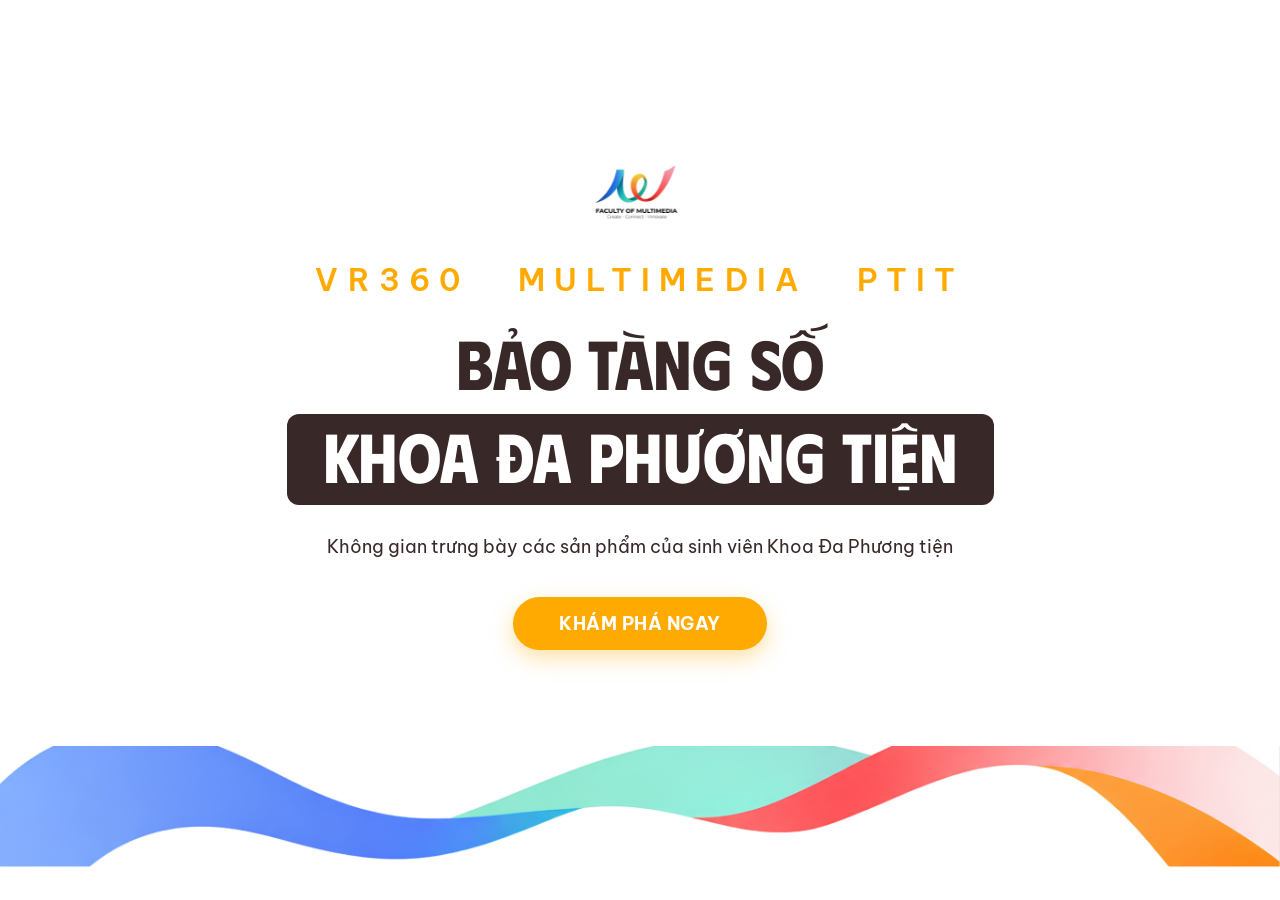
==== index.html @ 0837c12f "Cập nhật giao diện và chức năng quản trị nội dung: thêm hỗ trợ thumbnail cho video, cải thiện ngôn n" ====
<!DOCTYPE html>
<html lang="vi">
<head>
  <meta charset="UTF-8" />
  <meta name="viewport" content="width=device-width, initial-scale=1.0" />
  <title>Bảo tàng số – Khoa Đa phương tiện | VR360 PTIT</title>
  <meta name="description" content="Bảo tàng số Khoa Đa phương tiện – không gian trưng bày VR360 các sản phẩm tiêu biểu của sinh viên." />
  <link rel="icon" type="image/png" href="assets/img/favicon.png" />

  <link rel="preconnect" href="https://fonts.googleapis.com" />
  <link rel="preconnect" href="https://fonts.gstatic.com" crossorigin />
  <link href="https://fonts.googleapis.com/css2?family=Be+Vietnam+Pro:wght@400;500;600;700;800&family=Phudu:wght@300..900&display=swap" rel="stylesheet" />
  <link rel="stylesheet" href="assets/css/style.css?v=8" />
  <script src="config.js?v=9"></script>

  <!-- three.js (ESM) – addon import bare specifier "three" nên cần importmap -->
  <script type="importmap">
  {
    "imports": {
      "three": "https://unpkg.com/three@0.160.0/build/three.module.js",
      "three/addons/": "https://unpkg.com/three@0.160.0/examples/jsm/"
    }
  }
  </script>
</head>
<body>

  <main class="deck">

    <!-- ============================= HERO ============================= -->
    <section class="panel panel--full hero">
      <div class="container hero__inner">
        <img class="hero__logo" src="assets/img/header_logo.png" alt="Faculty of Multimedia" />
        <p class="hero__eyebrow">VR360 &nbsp; MULTIMEDIA &nbsp; PTIT</p>
        <h1 class="hero__title">BẢO TÀNG SỐ</h1>
        <div class="hero__band"><span>KHOA ĐA PHƯƠNG TIỆN</span></div>
        <p class="hero__subtitle">Không gian trưng bày các sản phẩm của sinh viên Khoa Đa Phương tiện</p>
        <button class="btn btn--primary js-scroll-bottom" type="button">KHÁM PHÁ NGAY</button>
      </div>
      <img class="hero__waves" src="assets/img/hero_waves.png" alt="" aria-hidden="true" />
    </section>

    <!-- ============================ INTRO ============================ -->
    <section class="panel panel--full intro">
      <div class="container">
        <h2 class="split-title">
          <span class="split-title__plain">VR360</span><span class="split-title__dark">MULTIMEDIA PTIT</span>
        </h2>
        <div class="intro__text">
          <p>Bảo tàng số Khoa Đa phương tiện là không gian lưu trữ, trưng bày và giới thiệu trực quan các sản phẩm, dự án tiêu biểu do sinh viên Khoa Đa phương tiện thực hiện trong quá trình học tập, nghiên cứu và thực hành nghề nghiệp dưới sự hướng dẫn của giảng viên phụ trách học phần.</p>
          <p>Không gian này tập hợp các sản phẩm nổi bật thuộc các học phần cơ sở ngành, chuyên ngành, thực tập tốt nghiệp, đồ án và khóa luận của sinh viên thuộc ba ngành đào tạo của Khoa, gồm: Truyền thông Đa phương tiện, Công nghệ Đa phương tiện (gồm chuyên ngành Phát triển ứng dụng Đa phương tiện và Thiết kế đa phương tiện) và Báo chí (Định hướng số).</p>
          <p>Thông qua việc thực hiện các sản phẩm và dự án trong quá trình đào tạo, sinh viên có cơ hội rèn luyện kỹ năng nghề nghiệp, phát triển tư duy sáng tạo, năng lực làm việc thực tế và khả năng thích ứng với yêu cầu của thị trường lao động. Đây cũng là một trong những định hướng đào tạo quan trọng của Khoa Đa phương tiện: gắn lý thuyết với thực tiễn, gắn đào tạo với sản phẩm, qua đó góp phần hình thành nguồn nhân lực chất lượng cao trong lĩnh vực truyền thông số, báo chí số, phát triển ứng dụng, thiết kế đa phương tiện trong bối cảnh hiện nay.</p>
        </div>
      </div>
    </section>

    <!-- ============ TRANG 3: CẤU TRÚC + PHÒNG TRƯNG BÀY 01 ============ -->
    <section class="panel panel--full room-stage">
      <div class="container room-stage__head">
        <h2 class="split-title">
          <span class="split-title__plain">CẤU TRÚC</span><span class="split-title__dark">PHÒNG TRIỂN LÃM</span>
        </h2>
      </div>

      <div class="room room--red">
      <div class="window">
        <div class="window__bar">
          <span class="dots"><i></i><i></i><i></i></span>
          <h3 class="window__title">PHÒNG TRƯNG BÀY 01: TRUYỀN THÔNG ĐA PHƯƠNG TIỆN</h3>
        </div>
        <div class="window__body">
          <div class="room__grid">
            <div class="room__media"><img src="assets/img/room1_preview.png" alt="Sản phẩm truyền thông đa phương tiện tiêu biểu" /></div>
            <div class="room__col">
              <div class="room__text">
                <p>Phòng triển lãm Ngành Truyền thông đa phương tiện là không gian sáng tạo thể hiện tư duy chiến lược, năng lực hoạch định và kỹ năng phát triển nội dung số mang tính đổi mới liên tục của người trẻ trong kỷ nguyên mới.</p>
                <p>Phòng triển lãm ngành Truyền thông đa phương tiện sẽ trưng bày các sản phẩm đặc trưng của ngành như sản phẩm TVC, phóng sự, video diễn hoạt 2D (animation), bộ nhận diện thương hiệu, thiết kế giao diện, infographic, Tạp chí, Emegazine…</p>
              </div>
              <div class="room__thumbs room__thumbs--grid">
                <img src="assets/img/room1_thumb1.png" alt="" aria-hidden="true" />
                <img src="assets/img/room1_thumb2.png" alt="" aria-hidden="true" />
                <img src="assets/img/room1_thumb3.png" alt="" aria-hidden="true" />
                <img src="assets/img/room1_thumb4.png" alt="" aria-hidden="true" />
              </div>
              <div class="room__cta"><button class="btn btn--pill js-scroll-bottom" type="button">KHÁM PHÁ NGAY</button></div>
            </div>
          </div>
        </div>
      </div>
      </div>
    </section>

    <!-- ===================== TRANG 4: PHÒNG TRƯNG BÀY 02 ===================== -->
    <section class="panel panel--full room-stage">
      <div class="room room--blue">
      <div class="window">
        <div class="window__bar">
          <span class="dots"><i></i><i></i><i></i></span>
          <h3 class="window__title">PHÒNG TRƯNG BÀY 02: CÔNG NGHỆ ĐA PHƯƠNG TIỆN</h3>
        </div>
        <div class="window__body">
          <div class="room__grid room__grid--reverse">
            <div class="room__media room__media--portrait"><img src="assets/img/room2_preview.png" alt="Vòng chung kết cuộc thi thiết kế Công nghệ và Phát triển bền vững" /></div>
            <div class="room__col">
              <div class="room__text">
                <p>Phòng trưng bày Ngành Công nghệ Đa phương tiện khẳng định năng lực vượt trội của sinh viên trong việc làm chủ các công cụ, nền tảng kỹ thuật hiện đại (AI, AR/VR, Game Engine) để giải quyết các bài toán thực tế, sẵn sàng trở thành lực lượng nòng cốt trong công cuộc chuyển đổi số quốc gia.</p>
                <p>Phân khu Chuyên ngành Thiết kế đa phương tiện: Tác phẩm đồ họa 2D/3D, nghệ thuật diễn hoạt hình ảnh (animation) và giải pháp thiết kế giao diện, trải nghiệm người dùng (UI/UX).</p>
              </div>
              <div class="room__thumbs room__thumbs--row">
                <img src="assets/img/room2_thumb1.png" alt="" aria-hidden="true" />
                <img src="assets/img/room2_thumb2.png" alt="" aria-hidden="true" />
                <img src="assets/img/room2_thumb3.png" alt="" aria-hidden="true" />
                <img src="assets/img/room2_thumb4.png" alt="" aria-hidden="true" />
              </div>
              <div class="room__cta"><button class="btn btn--pill js-scroll-bottom" type="button">KHÁM PHÁ NGAY</button></div>
            </div>
          </div>
        </div>
      </div>
      </div>
    </section>

    <!-- ===================== TRANG 5: PHÒNG TRƯNG BÀY 03 ===================== -->
    <section class="panel panel--full room-stage">
      <div class="room room--green">
      <div class="window">
        <div class="window__bar">
          <span class="dots"><i></i><i></i><i></i></span>
          <h3 class="window__title">PHÒNG TRƯNG BÀY 03: BÁO CHÍ ĐỊNH HƯỚNG SỐ</h3>
        </div>
        <div class="window__body">
          <div class="room__grid room__grid--portrait-left">
            <div class="room__media room__media--portrait"><img src="assets/img/room3_preview.png" alt="Tác phẩm báo chí định hướng số của sinh viên" /></div>
            <div class="room__col">
              <div class="room__text">
                <p>Phòng triển lãm Ngành Báo chí (Định hướng số) khẳng định bản lĩnh chính trị vững vàng, đạo đức nghề nghiệp và kỹ năng sản xuất nội dung đa năng của người làm báo thời đại số.</p>
                <p>Sản phẩm tiêu biểu: Các tác phẩm báo chí đa nền tảng chất lượng cao, dự án báo chí dữ liệu (Data Journalism), sản phẩm Megastory, Podcast và phóng sự số đương đại.</p>
              </div>
              <div class="room__thumbs room__thumbs--row">
                <img src="assets/img/room3_thumb1.png" alt="" aria-hidden="true" />
                <img src="assets/img/room3_thumb2.png" alt="" aria-hidden="true" />
                <img src="assets/img/room3_thumb3.png" alt="" aria-hidden="true" />
                <img src="assets/img/room3_thumb4.png" alt="" aria-hidden="true" />
              </div>
              <div class="room__cta"><button class="btn btn--pill js-scroll-bottom" type="button">KHÁM PHÁ NGAY</button></div>
            </div>
          </div>
        </div>
      </div>
      </div>
    </section>

    <!-- ================== TRANG CUỐI: HƯỚNG DẪN + FOOTER ================== -->
    <section class="panel guide-page">
      <div class="guide">
      <div class="container">
        <h2 class="split-title">
          <span class="split-title__plain">HƯỚNG DẪN THAM QUAN</span><span class="split-title__dark">BẢO TÀNG SỐ</span>
        </h2>
        <p class="guide__lead">Để có trải nghiệm tối ưu nhất tại Sảnh chính và 03 Phòng trưng bày, vui lòng lưu ý các thao tác điều hướng cơ bản sau:</p>

        <ul class="guide__steps">
          <li class="guide__step">
            <img class="guide__icon" src="assets/img/icon_move.png" alt="" aria-hidden="true" />
            <p><strong>Di chuyển:</strong> Sử dụng các phím mũi tên ↑↓←→ (hoặc cụm phím W A S D) trên bàn phím để di chuyển góc nhìn trong không gian; giữ thêm phím <strong>Shift</strong> để di chuyển nhanh. Hoặc click trực tiếp vào các điểm điều hướng trên sàn.</p>
          </li>
          <li class="guide__step">
            <img class="guide__icon" src="assets/img/icon_click.png" alt="" aria-hidden="true" />
            <p><strong>Tương tác sản phẩm:</strong> Khi tiến lại gần các khu vực trưng bày, click trực tiếp vào sản phẩm để mở bảng thông tin chi tiết, xem video gốc hoặc liên kết đến mã nguồn/ứng dụng.</p>
          </li>
          <li class="guide__step">
            <img class="guide__icon" src="assets/img/icon_device.png" alt="" aria-hidden="true" />
            <p><strong>Thiết bị khuyến nghị:</strong> Sử dụng máy tính (PC/Laptop) kết nối mạng tốc độ cao và tai nghe để trải nghiệm trọn vẹn không gian âm thanh - hình ảnh giả lập.</p>
          </li>
        </ul>

        <div class="guide__cta">
          <button class="btn btn--primary btn--lg js-open-museum" id="hs-enter" type="button">KÍCH HOẠT BẢO TÀNG SỐ 3D</button>
        </div>
      </div>
      </div>

      <footer class="footer">
      <div class="container footer__inner">
        <img class="footer__logo" src="assets/img/footer_logo.png" alt="Faculty of Multimedia" />
        <div class="footer__col">
          <p><strong>Địa chỉ:</strong> Tầng 1, nhà A1, Số 96A Trần Phú, Hà Đông, Hà Nội</p>
          <p><strong>Website:</strong> <a href="https://dpt.ptit.edu.vn/" target="_blank" rel="noopener">https://dpt.ptit.edu.vn/</a></p>
          <p><strong>Email:</strong> hiện chưa có cần add thêm</p>
        </div>
        <div class="footer__col">
          <p><strong>Fanpage:</strong> <a href="https://www.facebook.com/khoadaphuongtienptit" target="_blank" rel="noopener">https://www.facebook.com/khoadaphuongtienptit</a></p>
          <p><strong>Tiktok:</strong> <a href="https://www.tiktok.com/@ttdpt.ptit" target="_blank" rel="noopener">https://www.tiktok.com/@ttdpt.ptit</a></p>
          <p><strong>Phó trưởng khoa (Phụ trách):</strong> TS. Lê Thị Hằng</p>
        </div>
      </div>
    </footer>
    </section>

  </main>

  <!-- ===================== MUSEUM 3D OVERLAY ====================== -->
  <div class="museum" id="museum" aria-hidden="true">
    <div class="museum__topbar">
      <span class="museum__title">BẢO TÀNG SỐ 3D – KHOA ĐA PHƯƠNG TIỆN</span>
      <div class="museum__actions">
        <button id="museum-sound-btn" class="museum__sound" type="button" aria-pressed="true" aria-label="Bật/tắt âm thanh" title="Tắt âm thanh">🔊</button>
        <button class="museum__exit js-close-museum" type="button">✕ Thoát</button>
      </div>
    </div>
    <div class="museum__hint" id="museum-hint">
      <strong>Điều khiển:</strong>
      <span><b>W A S D</b> / phím mũi tên: di chuyển</span>
      <span><b>Giữ SHIFT</b>: chạy nhanh</span>
      <span><b>Giữ &amp; kéo chuột</b>: xoay góc nhìn</span>
      <span><b>Click sàn</b>: di chuyển đến điểm</span>
      <span><b>Click sản phẩm</b>: xem thông tin</span>
      <span><b>Nút 🔊</b>: bật/tắt âm thanh</span>
    </div>
    <div class="museum__loading" id="museum-loading">
      <div class="spinner"></div>
      <p>Đang tải không gian 3D…</p>
    </div>
    <div class="product-panel" id="product-panel" aria-hidden="true">
      <button class="product-panel__close" type="button" aria-label="Đóng">&#x2715;</button>

      <!-- Nút toggle ngôn ngữ -->
      <div class="pp-lang-toggle" id="pp-lang-toggle" title="Switch language">
        <button class="pp-lang-btn active" id="pp-lang-vi" data-lang="vi">VI</button>
        <button class="pp-lang-btn" id="pp-lang-en" data-lang="en">EN</button>
      </div>

      <div class="product-panel__media" id="product-media" hidden></div>

      <div class="pp-section">
        <span class="pp-label" data-vi="Sản phẩm" data-en="Product">Sản phẩm</span>
        <h3 id="product-title">Tên sản phẩm</h3>
      </div>

      <div class="pp-section">
        <span class="pp-label" data-vi="Mô tả" data-en="Description">Mô tả</span>
        <p id="product-desc">Mô tả sản phẩm…</p>
      </div>

      <a class="product-panel__link" id="product-link" target="_blank" rel="noopener" hidden>Xem chi tiết →</a>
    </div>
    <div id="museum-canvas-wrap" class="museum__canvas"></div>
  </div>

  <script type="module" src="assets/js/main.js?v=13"></script>
</body>
</html>
---- assets/css/style.css ----
/* =====================================================================
   WebDPT – Bảo tàng số Khoa Đa phương tiện
   Web thật (HTML/CSS), responsive, các section tách bạch (scroll-snap).
   ===================================================================== */
:root{
  --orange:  #FFAA01;
  --orange-d:#F09200;
  --dark:    #382828;
  --red:     #DD421D;
  --blue:    #004ED8;
  --green:   #02AF7F;
  --text:    #2b2b2b;
  --maxw:    1180px;
  /* Font hiển thị cho các tiêu đề lớn (đúng thiết kế Figma). Dấu thanh kiểu thư pháp
     (nét cong trên "Ố"...) là đặc trưng của Phudu — không phải chi tiết vẽ thêm. */
  --font-display: "Phudu", "Be Vietnam Pro", system-ui, sans-serif;
  /* Font UI cho tiêu đề phòng & nút (thiết kế dùng Helvetica; web fallback Arial). */
  --font-ui: "Helvetica Neue", Helvetica, Arial, sans-serif;

  /* ---------------------------------------------------------------
     ⚙️ CẤU HÌNH KHỐI "PHÒNG" – chỉnh số ở đây, không cần sửa rule bên dưới.
     --------------------------------------------------------------- */
  --window-maxw:          1240px;                 /* bề rộng tối đa thẻ cửa sổ */
  --room-gap:             clamp(28px,4vw,58px);   /* khoảng cách 2 cột: card | nội dung */
  --room-col-gap:         clamp(20px,2.4vw,30px); /* khoảng cách dọc trong cột nội dung */
  --room-card-w:          460px;                  /* bề rộng card khi ở bên TRÁI (Phòng 1,3) */
  --room-card-w-portrait: 360px;                  /* bề rộng card dọc bên PHẢI (Phòng 2) */
  --card-portrait-ratio:  36 / 46;                /* tỉ lệ ngang/dọc của card dọc (Phòng 2) */
  --card-radius:          16px;
  --thumb-h:              clamp(90px,8.8vw,118px);/* chiều cao thumbnail kiểu --row */
  --thumb-gap:            clamp(12px,1.4vw,22px);
  --thumb-radius:         16px;
}
*{ box-sizing:border-box; }
html,body{ margin:0; height:100%; }
body{
  font-family:"Be Vietnam Pro", system-ui, -apple-system, Segoe UI, Roboto, sans-serif;
  color:var(--text); background:#fff; line-height:1.55; -webkit-font-smoothing:antialiased;
}
img{ max-width:100%; display:block; }
a{ color:inherit; }

/* --------- Deck: cuộn dọc + snap (mỗi section là 1 "slide" tách biệt) -------- */
.deck{
  height:100vh;
  overflow-y:auto;
  scroll-snap-type:y mandatory;
  scroll-behavior:smooth;
  scroll-padding-top:0;
}
.panel{
  scroll-snap-align:start;
  position:relative;
}
.panel--full{
  min-height:100vh;
  display:flex;
  flex-direction:column;
  justify-content:center;
}
.container{ width:100%; max-width:var(--maxw); margin:0 auto; padding:0 28px; }

/* ----------------------------- Buttons ----------------------------- */
.btn{ font-family:inherit; font-weight:700; border:none; cursor:pointer; border-radius:999px; letter-spacing:.5px; }
.btn--primary{
  background:var(--orange); color:#fff; font-size:18px; padding:15px 46px;
  box-shadow:0 8px 22px rgba(255,170,1,.35);
  transition:transform .15s, box-shadow .15s, background .15s;
}
.btn--primary:hover{ background:var(--orange-d); transform:translateY(-2px); box-shadow:0 12px 28px rgba(255,170,1,.45); }
.btn--lg{ font-size:20px; padding:18px 52px; }
.btn--pill{
  background:#fff; color:var(--orange); font-family:var(--font-ui); font-weight:700;
  font-size:clamp(16px,1.55vw,22px); padding:14px 50px;
  box-shadow:0 8px 20px rgba(0,0,0,.18); transition:transform .15s, box-shadow .15s;
}
.btn--pill:hover{ transform:translateY(-2px); box-shadow:0 12px 26px rgba(0,0,0,.26); }

/* ------------------------------ Hero ------------------------------- */
/* Hero = đúng 1 trang (100vh). Cụm content canh giữa nhưng được đẩy lên trên
   nhờ padding-bottom = chiều cao dải sóng (~12vw) → nút "KHÁM PHÁ NGAY" luôn
   nằm PHÍA TRÊN dải sóng. padding-bottom dùng vw nên tự co giãn (responsive). */
.hero{ text-align:center; overflow:hidden; height:100vh; justify-content:center; padding:60px 0 12vw; }
.hero__inner{ position:relative; z-index:2; }
.hero__logo{ width:172px; margin:0 auto 26px; }
.hero__eyebrow{
  color:var(--orange); font-weight:600; font-size:clamp(20px,2.4vw,34px);
  letter-spacing:.3em; margin:6px 0 22px; text-transform:uppercase;
}
.hero__title{
  font-family:var(--font-display); font-size:clamp(42px,5.4vw,73px); font-weight:700;
  color:var(--dark); margin:0 0 14px; line-height:1.08;
}
.hero__band{ margin:0 0 28px; }
.hero__band span{
  display:inline-block; background:var(--dark); color:#fff; font-family:var(--font-display);
  font-size:clamp(28px,5.4vw,73px); font-weight:700; line-height:1.12;
  padding:2px 36px 12px; border-radius:12px;
}
.hero__subtitle{ font-size:clamp(15px,1.4vw,18px); color:var(--dark); margin:0 auto 36px; max-width:680px; }
.hero__waves{ position:absolute; left:0; bottom:0; width:100%; z-index:1; pointer-events:none; }

/* --------------------- Split titles (dark band) -------------------- */
.split-title{
  font-size:clamp(28px,3.6vw,46px); font-weight:800; text-align:center; margin:0 0 36px;
  line-height:1.2; color:var(--dark);
  display:flex; flex-wrap:wrap; gap:12px; justify-content:center; align-items:center;
}
.split-title--mt{ margin-top:56px; }
.split-title__dark{ background:var(--dark); color:#fff; padding:4px 18px 8px; border-radius:10px; }

/* ------------------------------ Intro ------------------------------ */
/* Intro & trang "CẤU TRÚC" là 2 trang riêng, mỗi trang cao 100vh (panel--full)
   và canh giữa nội dung theo chiều dọc. Padding đối xứng để giữ canh giữa chuẩn. */
.intro{ padding:clamp(40px,7vh,80px) 0; }
.intro__text{ max-width:920px; margin:0 auto; text-align:justify; }
.intro__text p{ margin:0 0 18px; font-size:clamp(15px,1.15vw,17px); color:#3a3a3a; }

/* ============================== ROOMS ==============================
   ┌─ CÔNG THỨC DỰNG 1 PHÒNG (xem Phòng 1 & 2 trong index.html làm mẫu) ─┐
   <section class="panel room room--{red|blue|green}">
     <div class="window">
       <div class="window__bar"><span class="dots"><i></i><i></i><i></i></span>
         <h3 class="window__title">PHÒNG TRƯNG BÀY 0x: …</h3></div>
       <div class="window__body">
         <div class="room__grid [room__grid--reverse]">
           <div class="room__media [room__media--portrait]"><img …></div>  ← CARD ảnh
           <div class="room__col">                                         ← CỘT nội dung
             <div class="room__text"><p>…</p><p>…</p></div>
             <div class="room__thumbs room__thumbs--{grid|row}"><img>×4</div>
             <div class="room__cta"><button class="btn btn--pill js-scroll-bottom">KHÁM PHÁ NGAY</button></div>
           </div>
         </div>
       </div>
     </div>
   </section>
   • Thứ tự HTML luôn: .room__media TRƯỚC, .room__col SAU (kể cả khi --reverse).
   • Card TRÁI (Phòng 1,3): KHÔNG dùng --reverse.
   • Card PHẢI (Phòng 2): thêm --reverse (CSS tự đảo card sang phải). Ảnh dọc thì thêm --media--portrait.
   • Thumbnail: --grid = 4 ô vuông đều | --row = giữ tỉ lệ gốc, cùng chiều cao.
   • Mọi kích thước chỉnh ở biến --room-* / --thumb-* / --card-* trong :root.
   =================================================================== */
.room{ padding:30px 0; margin-top:64px; }
.room--red{   background:var(--red); }
.room--blue{  background:var(--blue); }
.room--green{ background:var(--green); }

/* ----- TRANG TRƯNG BÀY: mỗi phòng là 1 trang 100vh, khối màu full-bleed canh giữa
   theo chiều dọc (dải trắng trên/dưới ngăn cách). "safe center" tránh cắt mép khi màn
   thấp. Riêng TRANG 3 còn có heading "CẤU TRÚC" + khoảng trắng phía trên khối đỏ. ----- */
.room-stage{ justify-content:safe center; padding:clamp(16px,3vh,40px) 0; }
.room-stage .split-title{ margin:0; }
.room-stage .room{ margin-top:0; }                              /* khối màu canh giữa tuyệt đối */
.room-stage__head + .room{ margin-top:clamp(32px,5vh,60px); }   /* chỉ trang 3: chừa khoảng trắng dưới heading */

/* ----- Khung cửa sổ: title-bar (mac dots) trắng + thân cam ----- */
.window{ width:100%; max-width:var(--window-maxw); margin:0 auto; border-radius:22px; overflow:hidden; box-shadow:0 26px 60px rgba(0,0,0,.28); }
.window__bar{ background:#fff; display:flex; align-items:center; gap:18px; padding:14px 26px; }
.dots{ display:inline-flex; gap:8px; flex:0 0 auto; }
.dots i{ width:14px; height:14px; border-radius:50%; display:block; }
.dots i:nth-child(1){ background:#ED4C4C; }
.dots i:nth-child(2){ background:#F5B73D; }
.dots i:nth-child(3){ background:#3BC04A; }
.window__title{ margin:0; color:var(--orange); font-family:var(--font-ui); font-weight:700; font-size:clamp(15px,1.9vw,25px); letter-spacing:.2px; }
.window__body{ background:var(--orange); padding:34px clamp(20px,3.4vw,48px) 40px; }

/* ----- Lưới 2 cột: CARD ảnh | CỘT nội dung ----- */
.room__grid{ display:grid; gap:var(--room-gap); align-items:stretch; grid-template-columns:minmax(0,var(--room-card-w)) 1fr; }
.room__grid--reverse{ grid-template-columns:1fr minmax(0,var(--room-card-w-portrait)); }
.room__grid--reverse .room__media{ order:2; }   /* đảo card sang phải (HTML vẫn để media trước) */
.room__grid--portrait-left{ grid-template-columns:minmax(0,var(--room-card-w-portrait)) 1fr; }  /* card dọc bên TRÁI (Phòng 3) */

/* ----- Card ảnh ----- */
.room__media img{ width:100%; display:block; border-radius:var(--card-radius); }
/* Card dọc: ảnh landscape gốc cắt cover, canh giữa */
.room__media--portrait img{ aspect-ratio:var(--card-portrait-ratio); height:auto; object-fit:cover; object-position:50% 50%; }

/* ----- Cột nội dung: text → thumbnail → nút (nút canh đáy cột) ----- */
.room__col{ display:flex; flex-direction:column; gap:var(--room-col-gap); }
.room__text p{ margin:0 0 16px; color:#fff; font-size:clamp(14px,1.05vw,16px); text-align:justify; }
.room__text p:last-child{ margin-bottom:0; }
.room__cta{ text-align:center; }
.room__col .room__cta{ margin-top:auto; }

/* ----- Thumbnail: 3 kiểu ----- */
.room__thumbs{ margin:0; }
/* a) --grid: 4 ô vuông đều, dàn lấp ngang cột (Phòng 1) */
.room__thumbs--grid{ display:flex; gap:var(--thumb-gap); }
.room__thumbs--grid img{ flex:1 1 0; width:0; min-width:0; height:auto; border-radius:var(--thumb-radius); }
/* b) --row: giữ tỉ lệ gốc, cùng chiều cao (Phòng 2 & 3) */
.room__thumbs--row{ display:flex; gap:var(--thumb-gap); align-items:flex-start; flex-wrap:wrap; }
.room__thumbs--row img{ height:var(--thumb-h); width:auto; border-radius:var(--thumb-radius); flex:0 0 auto; }

/* ------------------------------ Guide ------------------------------ */
/* Trang cuối = Hướng dẫn + Footer trong 1 panel cao 100vh. Footer ghim đáy
   (margin-top:auto) → cuộn tới snap sạch, footer hiện đủ ở đáy (không dừng nửa chừng).
   Cụm Hướng dẫn giãn đầy khoảng trống phía trên footer và CĂN GIỮA theo chiều dọc
   ("safe center" tránh cắt mép trên khi màn thấp). */
.guide-page{ min-height:100vh; display:flex; flex-direction:column; }
.guide{ flex:1; display:flex; flex-direction:column; justify-content:safe center; padding:clamp(24px,5vh,60px) 0; }
.guide__lead{ text-align:center; max-width:1000px; margin:0 auto 44px; font-size:clamp(15px,1.15vw,17px); }
.guide__steps{ list-style:none; margin:0 auto 50px; padding:0; max-width:980px; }
.guide__step{ display:flex; align-items:center; gap:34px; margin:0 0 30px; }
.guide__icon{ width:92px; flex:0 0 92px; object-fit:contain; }
.guide__step p{ margin:0; font-size:clamp(14px,1.1vw,16px); text-align:justify; }
.guide__cta{ text-align:center; }

/* ------------------------------ Footer -----------------------------
   Bố cục bám Figma: LOGO + cột 1 dồn về trái, cột 2 đẩy sang phải.
   Cột bắt đầu tại ~18% (cột 1) và ~65% (cột 2) bề rộng nội dung — khớp
   toạ độ Figma (logo x≈115, cột1 x≈327, cột2 x≈858 trên khung 1366). */
.footer{ background:var(--dark); color:#fff; padding:22px 0; min-height:auto; margin-top:auto; }
.footer__inner{ display:grid; grid-template-columns:19% 48% 33%; gap:0; align-items:center; }
.footer__logo{ width:120px; }
.footer__col p{ margin:0; font-size:12px; line-height:1.4; }
.footer__col a{ text-decoration:none; word-break:break-all; }
.footer__col a:hover{ text-decoration:underline; }

/* =====================================================================
   CHỈ TỐI ƯU CHO DESKTOP MÀN NGANG (theo yêu cầu – không làm responsive dọc).
   Màn rất lớn: nới nhẹ khổ nội dung cho cân đối.
   ===================================================================== */
@media (min-width:1700px){
  :root{ --maxw:1320px; --window-maxw:1340px; }
}

/* =====================================================================
   MUSEUM 3D OVERLAY
   ===================================================================== */
.museum{ position:fixed; inset:0; z-index:1000; background:#0d0f14; display:none; }
.museum.is-open{ display:block; }
.museum__canvas{ position:absolute; inset:0; }
.museum__canvas canvas{ display:block; width:100%; height:100%; }
.museum__topbar{
  position:absolute; top:0; left:0; right:0; z-index:5;
  display:flex; align-items:center; justify-content:space-between; gap:16px; padding:12px 18px;
  background:linear-gradient(180deg, rgba(0,0,0,.6), rgba(0,0,0,0)); color:#fff; pointer-events:none;
}
.museum__title{ font-weight:700; letter-spacing:.5px; font-size:15px; }
.museum__actions{ display:flex; gap:10px; align-items:center; pointer-events:auto; }
.museum__exit{
  background:rgba(255,255,255,.12); border:1px solid rgba(255,255,255,.3); color:#fff;
  border-radius:999px; padding:8px 18px; font-family:inherit; font-weight:600; cursor:pointer;
}
.museum__exit:hover{ background:rgba(255,255,255,.22); }
.museum__sound{
  width:40px; height:40px; flex:none; display:inline-flex; align-items:center; justify-content:center;
  background:rgba(255,255,255,.12); border:1px solid rgba(255,255,255,.3); color:#fff;
  border-radius:50%; font-size:17px; line-height:1; padding:0; cursor:pointer;
  transition:background .15s, opacity .15s, border-color .15s;
}
.museum__sound:hover{ background:rgba(255,255,255,.22); }
.museum__sound.is-muted{ opacity:.65; border-color:rgba(255,255,255,.16); }
.museum__hint{
  position:absolute; left:50%; bottom:22px; transform:translateX(-50%); z-index:5;
  display:flex; flex-wrap:wrap; gap:6px 18px; justify-content:center; max-width:92vw; padding:12px 20px;
  background:rgba(13,15,20,.72); border:1px solid rgba(255,255,255,.14); border-radius:14px;
  color:#e9e9e9; font-size:13px; backdrop-filter:blur(6px); transition:opacity .4s ease;
}
.museum__hint b{ color:var(--orange); }
.museum__hint.is-faded{ opacity:.18; }
.museum__loading{
  position:absolute; inset:0; z-index:6; display:flex; flex-direction:column;
  align-items:center; justify-content:center; gap:18px; background:#0d0f14; color:#fff;
}
.spinner{ width:46px; height:46px; border:4px solid rgba(255,255,255,.2); border-top-color:var(--orange); border-radius:50%; }
.museum.is-open .spinner{ animation:spin 1s linear infinite; }
@keyframes spin{ to{ transform:rotate(360deg); } }
.product-panel{
  position:absolute; top:50%; right:24px; transform:translateY(-50%); z-index:7;
  width:min(440px,92vw); max-height:calc(100vh - 80px); overflow-y:auto;
  background:#fff; border-radius:18px; padding:22px 24px 28px;
  box-shadow:0 20px 56px rgba(0,0,0,.48); display:none;
  scrollbar-width:thin; scrollbar-color:rgba(255,170,1,.5) transparent;
}
.product-panel::-webkit-scrollbar{ width:5px; }
.product-panel::-webkit-scrollbar-track{ background:transparent; }
.product-panel::-webkit-scrollbar-thumb{ background:rgba(255,170,1,.55); border-radius:99px; }
.product-panel.is-open{ display:block; }

/* --- Sections trong panel (mỗi block thông tin) --- */
.pp-section{ margin-top:14px; padding-top:12px; border-top:1px solid #f0eee9; }
.pp-section:first-of-type{ margin-top:8px; padding-top:8px; border-top:none; }
.pp-label{
  display:block; font-size:10.5px; font-weight:700; letter-spacing:.08em;
  text-transform:uppercase; color:#aaa; margin-bottom:4px;
}

.product-panel h3{ margin:0; color:var(--dark); font-size:20px; line-height:1.3; }
.product-panel p{ margin:0; font-size:14px; color:#444; line-height:1.65; }
.product-panel__close{
  position:absolute; top:12px; right:14px; border:none; background:none;
  font-size:18px; cursor:pointer; color:#aaa; transition:color .15s;
}
.product-panel__close:hover{ color:var(--dark); }

/* --- Nút toggle ngôn ngữ VN/EN --- */
.pp-lang-toggle{
  display:inline-flex; align-items:center; gap:0;
  background:#f0eee9; border-radius:999px; padding:3px;
  margin-bottom:10px;
}
.pp-lang-btn{
  font-family:inherit; font-size:11.5px; font-weight:700; letter-spacing:.06em;
  border:none; background:none; cursor:pointer; color:#888;
  padding:5px 14px; border-radius:999px;
  transition:background .2s, color .2s, box-shadow .2s;
}
.pp-lang-btn.active{
  background:var(--orange); color:#fff;
  box-shadow:0 2px 8px rgba(255,170,1,.4);
}
.product-panel__media{ margin:0 0 14px; border-radius:10px; overflow:hidden; background:#f1f2f5; }
.product-panel__media img, .product-panel__media video{ display:block; width:100%; height:auto; max-height:240px; object-fit:cover; }
.product-panel__media iframe{ display:block; width:100%; aspect-ratio:16/9; border:0; }
.product-panel__link{
  display:inline-block; margin-top:14px; padding:9px 16px; border-radius:999px;
  background:var(--orange); color:var(--dark); font-family:var(--font-ui); font-weight:700;
  font-size:13px; text-decoration:none; transition:background .15s;
}
.product-panel__link:hover{ background:var(--orange-d); }

/* =====================================================================
   ANIMATIONS – hiệu ứng chuyển trang & vi tương tác
   ──────────────────────────────────────────────────────────────────
   Nguyên tắc: KHÔNG đổi thiết kế. Mọi hiệu ứng chỉ dùng transform/opacity
   (không ảnh hưởng layout) và trạng thái cuối luôn = bố cục gốc
   (transform:none; opacity:1). Chuyển động nền (ambient) tôn trọng
   prefers-reduced-motion.
   ===================================================================== */

/* --- 1) Scroll reveal: nội dung mỗi "trang" xuất hiện khi cuộn tới --- */
/* Chỉ bật khi JS đã sẵn sàng (.anim-ready) → nếu tắt JS / reduced-motion
   thì nội dung hiển thị bình thường, không bao giờ bị ẩn. */
.anim-ready .reveal{
  opacity:0;
  transform:translateY(30px);
  transition:opacity .7s cubic-bezier(.22,.61,.36,1),
             transform .7s cubic-bezier(.22,.61,.36,1);
  transition-delay:var(--reveal-delay, 0s);
  will-change:opacity, transform;
}
.anim-ready .reveal.is-visible{ opacity:1; transform:none; }

/* --- 2) Thanh tiến trình cuộn (mảnh, màu thương hiệu) ---
   Nằm DƯỚI overlay bảo tàng (z<1000) nên tự ẩn khi mở không gian 3D. */
.scroll-progress{
  position:fixed; top:0; left:0; height:3px; width:0;
  background:linear-gradient(90deg, var(--orange), var(--orange-d));
  box-shadow:0 0 10px rgba(255,170,1,.55);
  z-index:900; pointer-events:none;
  transition:width .12s ease-out;
}

/* --- 3) Hover zoom nhẹ cho ảnh (thêm chiều sâu, KHÔNG đổi bố cục) --- */
.room__media{ overflow:hidden; border-radius:var(--card-radius); }
.room__media img,
.room__thumbs img{ transition:transform .45s cubic-bezier(.22,.61,.36,1); }
.room__media img:hover{ transform:scale(1.04); }
.room__thumbs img:hover{ transform:scale(1.06); }

/* --- 4) Mở overlay Bảo tàng 3D: fade mượt thay vì hiện đột ngột --- */
.museum.is-open{ animation:museumIn .35s ease both; }
@keyframes museumIn{ from{ opacity:0; } to{ opacity:1; } }

/* --- 5) Chuyển động nền (ambient) – chỉ khi người dùng không tắt motion --- */
@media (prefers-reduced-motion: no-preference){
  /* Dải sóng hero "thở" nhẹ. Scale từ mép đáy → không hở nền trên/dưới. */
  .hero__waves{ transform-origin:50% 100%; animation:waveFloat 8s ease-in-out infinite; }
  @keyframes waveFloat{
    0%,100%{ transform:scale(1); }
    50%{ transform:scale(1.025); }
  }
  /* Nút CTA chính khẽ "nhịp" để mời gọi tương tác (dừng khi hover). */
  .hero .btn--primary{ animation:ctaPulse 2.6s ease-in-out infinite; }
  .hero .btn--primary:hover{ animation:none; }
  @keyframes ctaPulse{
    0%,100%{ box-shadow:0 8px 22px rgba(255,170,1,.35); }
    50%{ box-shadow:0 10px 30px rgba(255,170,1,.6); }
  }
}

/* Tôn trọng tuyệt đối lựa chọn giảm chuyển động của người dùng. */
@media (prefers-reduced-motion: reduce){
  .anim-ready .reveal{ opacity:1 !important; transform:none !important; transition:none !important; }
  .museum.is-open{ animation:none; }
}

/* =========================== EXPIRED GATE ========================== */
.expired-screen{
  position:fixed; inset:0; z-index:99999; display:flex; flex-direction:column;
  align-items:center; justify-content:center; text-align:center; padding:24px;
  background:var(--dark); color:#fff; font-family:"Be Vietnam Pro", sans-serif;
}
.expired-screen h1{ font-size:40px; margin:0 0 12px; }
.expired-screen p{ font-size:17px; opacity:.85; max-width:520px; }
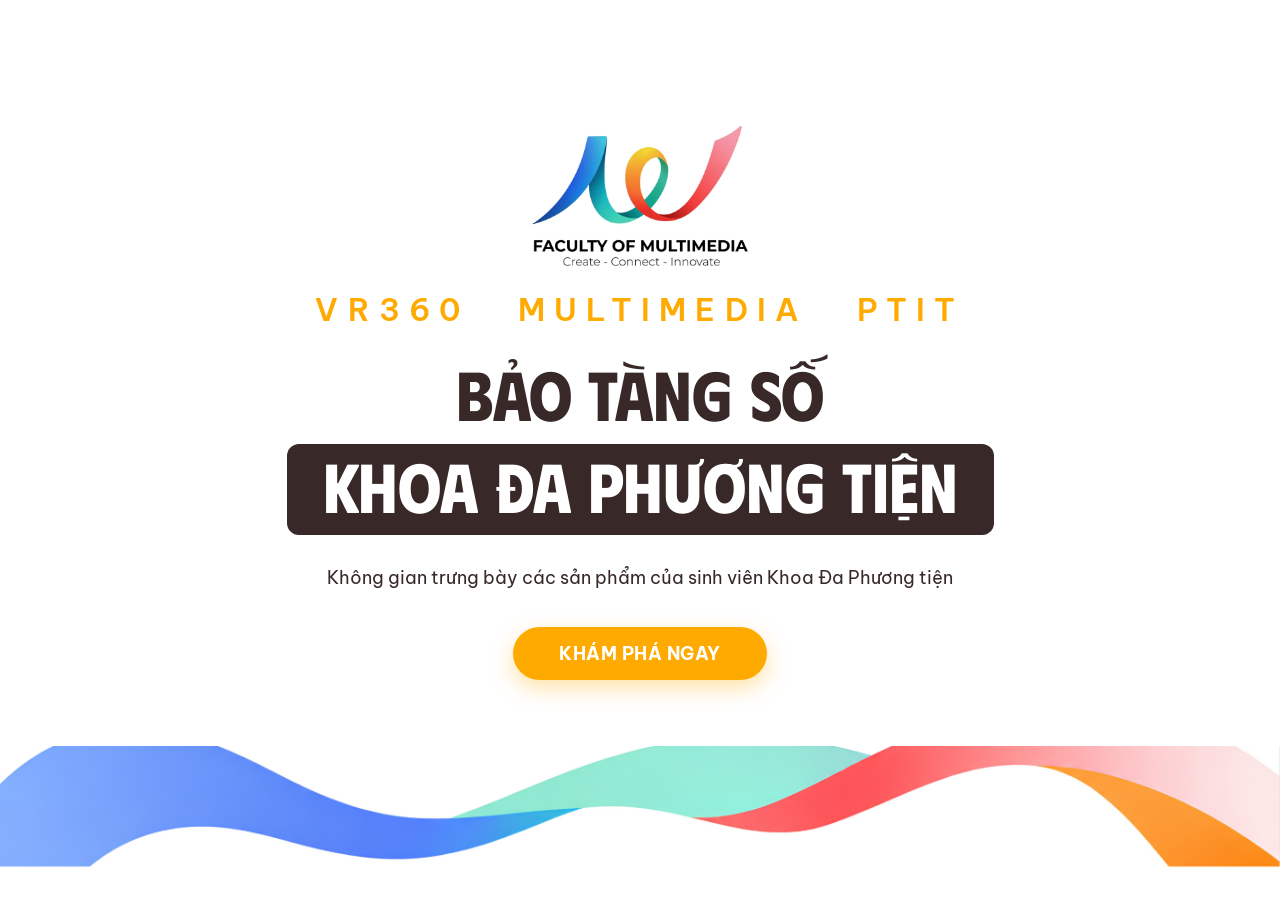
==== commit 458e7ff5: "Cập nhật logo trong phần hero và cải thiện cấu trúc CSS cho responsive" ====
--- a/index.html
+++ b/index.html
@@ -30,7 +30,9 @@
     <!-- ============================= HERO ============================= -->
     <section class="panel panel--full hero">
       <div class="container hero__inner">
-        <img class="hero__logo" src="assets/img/header_logo.png" alt="Faculty of Multimedia" />
+        <div class="hero__logo-wrap">
+          <img class="hero__logo" src="assets/img/HeaderLogoNew.jpg" alt="Faculty of Multimedia" />
+        </div>
         <p class="hero__eyebrow">VR360 &nbsp; MULTIMEDIA &nbsp; PTIT</p>
         <h1 class="hero__title">BẢO TÀNG SỐ</h1>
         <div class="hero__band"><span>KHOA ĐA PHƯƠNG TIỆN</span></div>
--- a/assets/css/style.css
+++ b/assets/css/style.css
@@ -82,7 +82,14 @@
    nằm PHÍA TRÊN dải sóng. padding-bottom dùng vw nên tự co giãn (responsive). */
 .hero{ text-align:center; overflow:hidden; height:100vh; justify-content:center; padding:60px 0 12vw; }
 .hero__inner{ position:relative; z-index:2; }
-.hero__logo{ width:172px; margin:0 auto 26px; }
+.hero__logo-wrap{
+  position:relative; width:clamp(230px,22vw,300px); height:clamp(130px,12.5vw,150px);
+  margin:0 auto 10px; overflow:hidden;
+}
+.hero__logo{
+  position:absolute; left:50%; top:50%; width:232%; max-width:none;
+  transform:translate(-50%,-50%);
+}
 .hero__eyebrow{
   color:var(--orange); font-weight:600; font-size:clamp(20px,2.4vw,34px);
   letter-spacing:.3em; margin:6px 0 22px; text-transform:uppercase;
@@ -288,6 +295,8 @@
 
 .product-panel h3{ margin:0; color:var(--dark); font-size:20px; line-height:1.3; }
 .product-panel p{ margin:0; font-size:14px; color:#444; line-height:1.65; }
+/* Giữ nguyên xuống dòng trong mô tả (khớp với nội dung nhập ở admin) */
+#product-desc{ white-space:pre-wrap; word-break:break-word; }
 .product-panel__close{
   position:absolute; top:12px; right:14px; border:none; background:none;
   font-size:18px; cursor:pointer; color:#aaa; transition:color .15s;
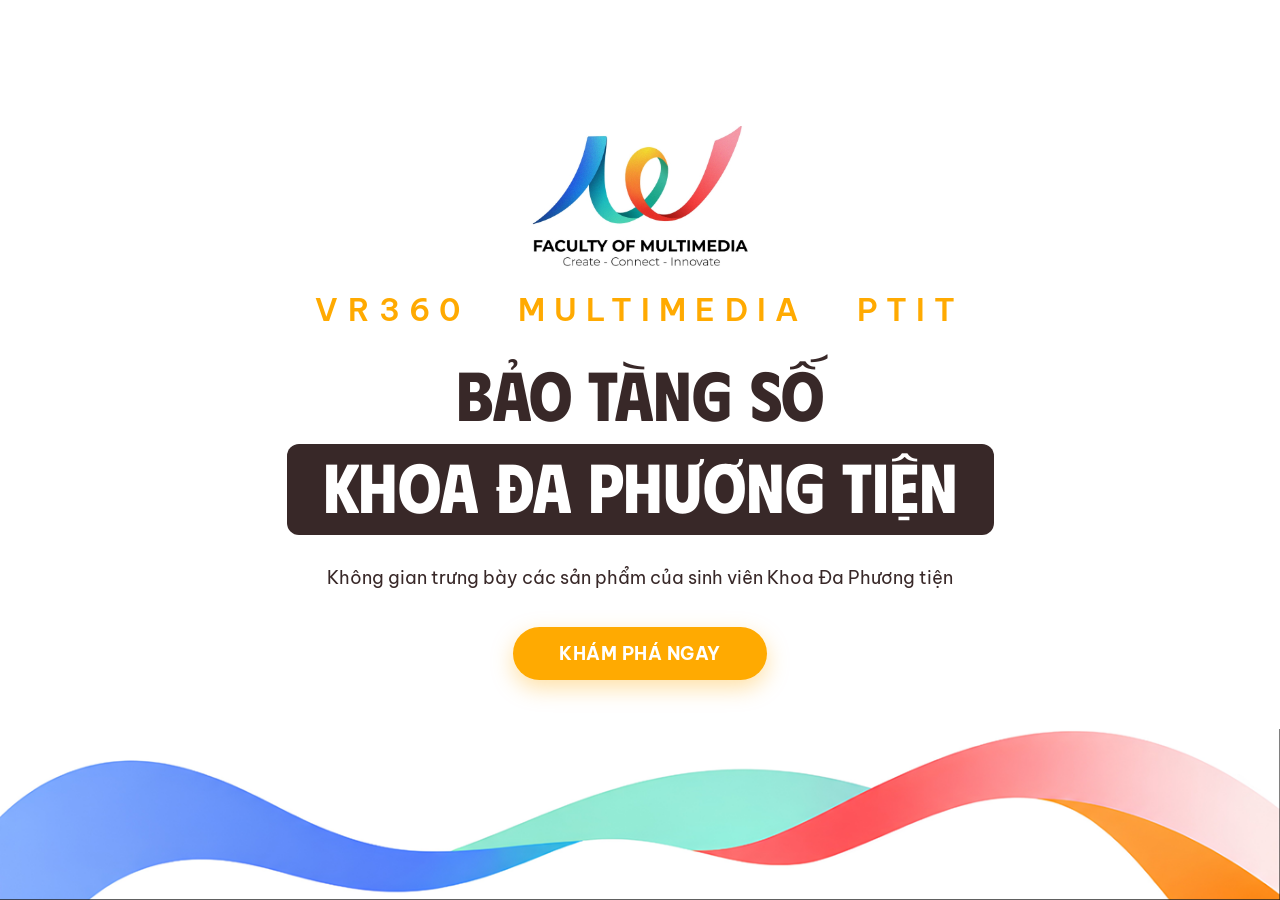
==== commit cb8c916e: "Thêm hình ảnh Silk và cập nhật liên kết trong index.html" ====
--- a/index.html
+++ b/index.html
@@ -10,7 +10,7 @@
   <link rel="preconnect" href="https://fonts.googleapis.com" />
   <link rel="preconnect" href="https://fonts.gstatic.com" crossorigin />
   <link href="https://fonts.googleapis.com/css2?family=Be+Vietnam+Pro:wght@400;500;600;700;800&family=Phudu:wght@300..900&display=swap" rel="stylesheet" />
-  <link rel="stylesheet" href="assets/css/style.css?v=8" />
+  <link rel="stylesheet" href="assets/css/style.css?v=10" />
   <script src="config.js?v=9"></script>
 
   <!-- three.js (ESM) – addon import bare specifier "three" nên cần importmap -->
@@ -39,7 +39,7 @@
         <p class="hero__subtitle">Không gian trưng bày các sản phẩm của sinh viên Khoa Đa Phương tiện</p>
         <button class="btn btn--primary js-scroll-bottom" type="button">KHÁM PHÁ NGAY</button>
       </div>
-      <img class="hero__waves" src="assets/img/hero_waves.png" alt="" aria-hidden="true" />
+      <img class="hero__waves" src="assets/img/Silk.png?v=1" alt="" aria-hidden="true" />
     </section>
 
     <!-- ============================ INTRO ============================ -->
@@ -249,6 +249,6 @@
     <div id="museum-canvas-wrap" class="museum__canvas"></div>
   </div>
 
-  <script type="module" src="assets/js/main.js?v=13"></script>
+  <script type="module" src="assets/js/main.js?v=14"></script>
 </body>
 </html>
